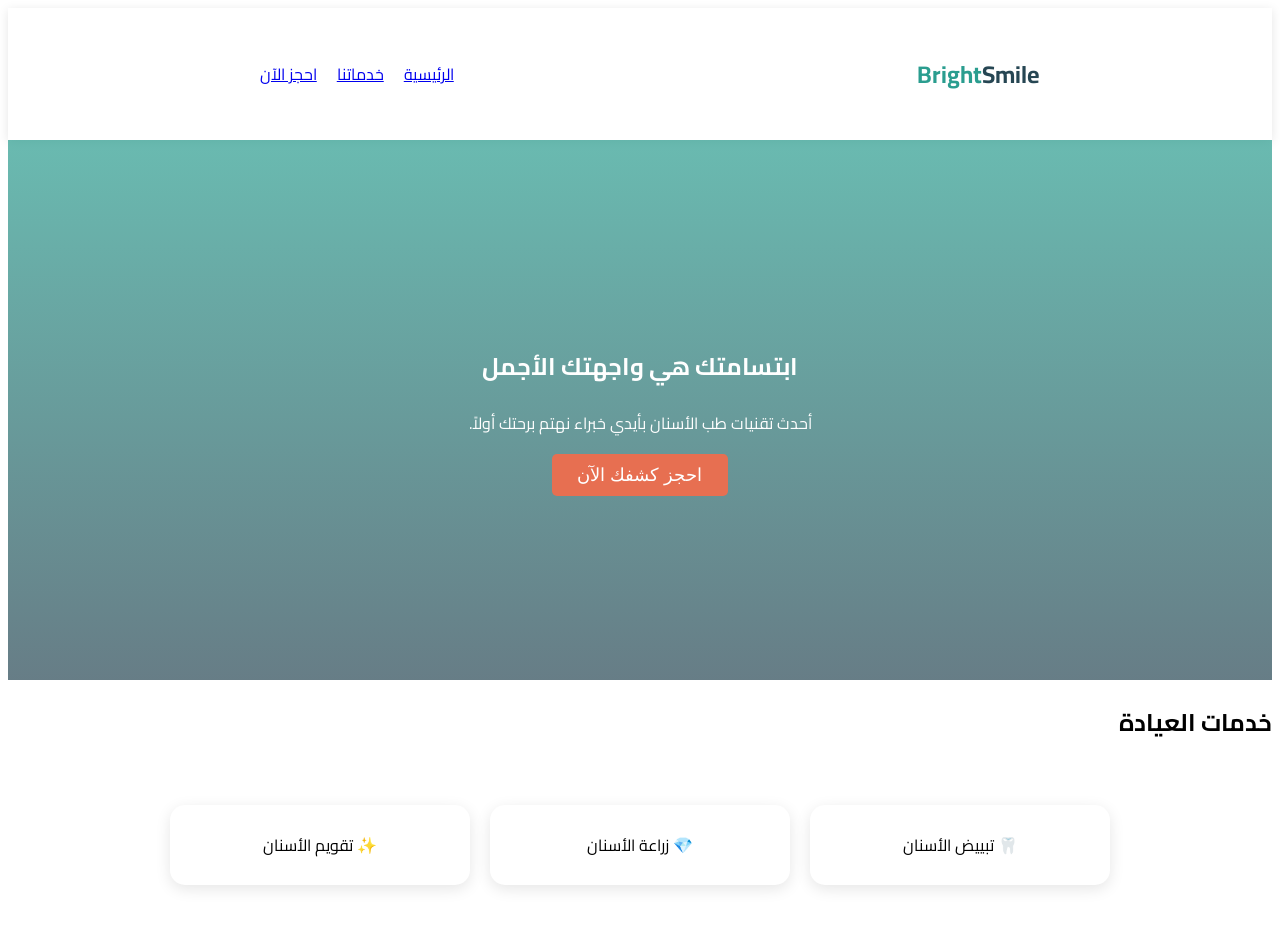
==== index.html @ 692af638 "Add files via upload" ====
<!DOCTYPE html>
<html lang="ar" dir="rtl">
<head>
    <link href="https://fonts.googleapis.com/css2?family=Cairo:wght@400;700&display=swap" rel="stylesheet">
    <meta charset="UTF-8">
    <meta name="viewport" content="width=device-width, initial-scale=1.0">
    <title>عيادة الابتسامة المشرقة - دكتور أسنان</title>
    <link rel="stylesheet" href="style.css">

</head>
<body>
    <header>
        <nav>
            <div class="logo">Bright<span>Smile</span></div>
            <ul>
                <li><a href="#home">الرئيسية</a></li>
                <li><a href="#services">خدماتنا</a></li>
                <li><a href="#contact">احجز الآن</a></li>
            </ul>
        </nav>
    </header>

    <section id="hero">
        <div class="hero-content">
            <h1>ابتسامتك هي واجهتك الأجمل</h1>
            <p>أحدث تقنيات طب الأسنان بأيدي خبراء نهتم برحتك أولاً.</p>
            <button class="btn">احجز كشفك الآن</button>
        </div>
    </section>

    <section id="services">
        <h2>خدمات العيادة</h2>
        <div class="grid">
            <div class="card">🦷 تبييض الأسنان</div>
            <div class="card">💎 زراعة الأسنان</div>
            <div class="card">✨ تقويم الأسنان</div>
        </div>
    </section>
    <div id="bookingModal" class="modal">
    <div class="modal-content">
        <span class="close-btn">&times;</span>
        <h2>احجز موعدك الآن</h2>
        <form id="bookingForm">
            <input type="text" placeholder="اسمك بالكامل" required>
            <input type="tel" placeholder="رقم الموبايل" required>
            <select>
                <option value="">اختر الخدمة</option>
                <option value="cleaning">تنظيف وتبييض</option>
                <option value="implants">زراعة أسنان</option>
                <option value="ortho">تقويم</option>
            </select>
            <button type="submit" class="btn">إرسال الطلب</button>
        </form>
    </div>
</div>

<script src="script.js"></script>
</body>
</html>
---- style.css ----
body {
    font-family: 'Cairo', sans-serif;
}

header {
    background: #fff;
    padding: 20px;
    box-shadow: 0 2px 10px rgba(0,0,0,0.1);
}
nav {
    display: flex;
    justify-content: space-around; /* بيوزع العناصر بمسافات متساوية */
    align-items: center;
    padding: 15px 0;
}

.logo { font-size: 24px; font-weight: bold; color: #2a9d8f; }
.logo span { color: #264653; }

nav ul { list-style: none; display: flex; }
nav ul li { margin-left: 20px; }

#hero {
    height: 60vh;
    background: linear-gradient(rgba(42, 157, 143, 0.7), rgba(38, 70, 83, 0.7)), 
                url('https://images.unsplash.com/photo-1629909613654-28e377c37b09?ixlib=rb-1.2.1&auto=format&fit=crop&w=1350&q=80');
    background-size: cover;
    display: flex;
    align-items: center;
    justify-content: center;
    color: white;
    text-align: center;
}

.btn {
    padding: 10px 25px;
    background: #e76f51;
    color: white;
    border: none;
    border-radius: 5px;
    cursor: pointer;
    font-size: 18px;
}

/* تصميم النافذة المنبثقة */
.modal {
    display: none; 
    position: fixed; 
    z-index: 1000; 
    left: 0; top: 0;
    width: 100%; height: 100%;
    background-color: rgba(0,0,0,0.5);
}

.modal-content {
    background-color: #fff;
    margin: 10% auto;
    padding: 30px;
    border-radius: 15px;
    width: 400px;
    text-align: center;
    position: relative;
    direction: rtl;
}

.close-btn {
    position: absolute;
    top: 10px; left: 20px;
    font-size: 28px;
    cursor: pointer;
}

#bookingForm input, #bookingForm select {
    width: 100%;
    padding: 12px;
    margin: 10px 0;
    border: 1px solid #ddd;
    border-radius: 5px;
    box-sizing: border-box; /* عشان الـ padding ميخربش العرض */
}

.grid {
    display: flex;
    justify-content: center;
    gap: 20px;
    padding: 40px;
    flex-wrap: wrap; /* عشان لو الشاشة صغرت ينزلوا تحت بعض */
}

.card {
    background: white;
    padding: 25px;
    border-radius: 15px;
    box-shadow: 0 4px 15px rgba(0,0,0,0.1);
    width: 250px;
    text-align: center;
    transition: 0.3s; /* عشان حركة الـ Hover */
}

.card:hover {
    transform: translateY(-10px); /* حركة طلوع لفوق لما تلمسها بالماوس */
    border-bottom: 4px solid #2a9d8f;
}
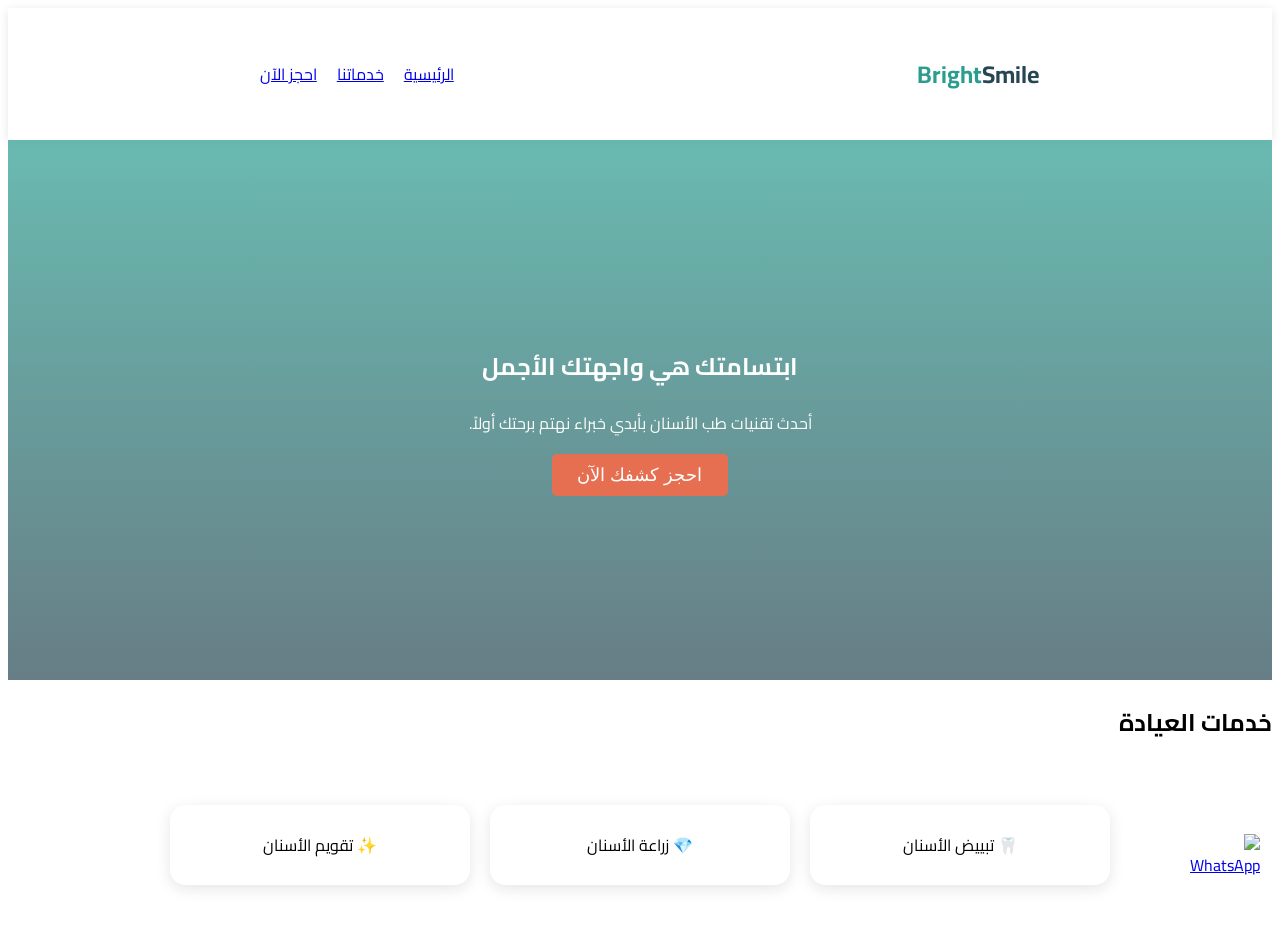
==== commit 0e0c8df1: "Add files via upload" ====
--- a/index.html
+++ b/index.html
@@ -55,5 +55,8 @@
 </div>
 
 <script src="script.js"></script>
+<a href="https://wa.me/201234567890" class="whatsapp-btn" target="_blank">
+    <img src="https://upload.wikimedia.org/wikipedia/commons/6/6b/WhatsApp.svg" alt="WhatsApp">
+</a>
 </body>
 </html>
--- a/style.css
+++ b/style.css
@@ -100,4 +100,62 @@
 .card:hover {
     transform: translateY(-10px); /* حركة طلوع لفوق لما تلمسها بالماوس */
     border-bottom: 4px solid #2a9d8f;
-}+}
+
+/* تنسيقات خاصة للموبايل فقط */
+@media (max-width: 768px) {
+    nav {
+    flex-direction: column; 
+    padding: 10px;
+}
+nav ul {
+    flex-direction: row; /* يخليهم جنب بعض في سطر واحد */
+    flex-wrap: wrap; 
+    justify-content: center;
+    gap: 15px; /* مسافة بين اللينكات */
+    margin-top: 10px;
+}
+    nav {
+        flex-direction: column; /* اللوجو والروابط يبقوا فوق بعض */
+        gap: 10px;
+    }
+
+    nav ul {
+        padding: 0;
+        justify-content: center;
+    }
+
+    #hero h1 {
+    font-size: 1.8rem; /* تصغير الخط للموبايل */
+    margin-bottom: 10px;
+    line-height: 1.4;
+}
+#hero p {
+    font-size: 1rem;
+    padding: 0 20px;
+}
+
+    .modal-content {
+        width: 90%; /* الفورم تاخد 90% من عرض الموبايل بدل ما تطلع بره */
+        margin: 20% auto;
+        padding: 20px;
+    }
+
+    .grid {
+        flex-direction: column; /* الكروت تبقى تحت بعض مش جنب بعض */
+        align-items: center;
+    }
+
+    .card {
+        width: 80%; /* الكارت يبقى عريض ومناسب للموبايل */
+    }
+}
+
+.whatsapp-btn {
+    position: fixed;
+    bottom: 20px;
+    right: 20px;
+    width: 60px;
+    z-index: 1000;
+}
+
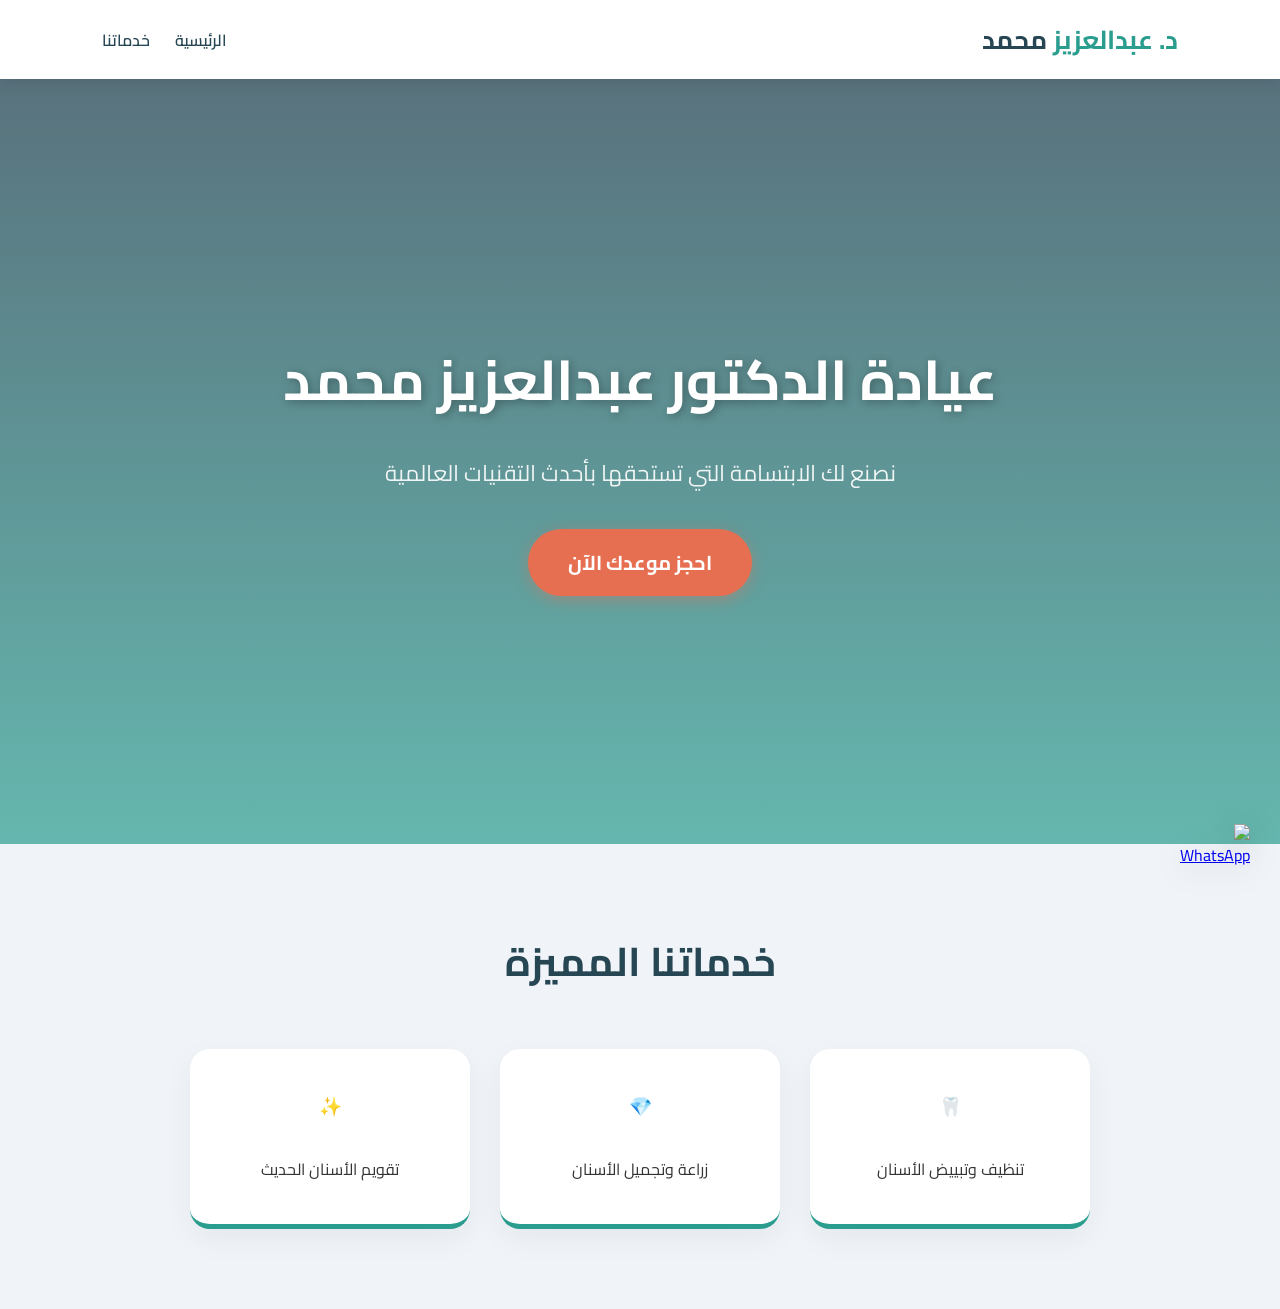
==== commit 277221a0: "Add files via upload" ====
--- a/index.html
+++ b/index.html
@@ -1,62 +1,72 @@
 <!DOCTYPE html>
 <html lang="ar" dir="rtl">
 <head>
-    <link href="https://fonts.googleapis.com/css2?family=Cairo:wght@400;700&display=swap" rel="stylesheet">
     <meta charset="UTF-8">
     <meta name="viewport" content="width=device-width, initial-scale=1.0">
-    <title>عيادة الابتسامة المشرقة - دكتور أسنان</title>
+    <title>دكتور عبدالعزيز محمد - لطب الأسنان</title>
     <link rel="stylesheet" href="style.css">
-
+    <link href="https://fonts.googleapis.com/css2?family=Cairo:wght@400;700&display=swap" rel="stylesheet">
+    <script src="https://www.gstatic.com/firebasejs/9.17.1/firebase-app-compat.js"></script>
+    <script src="https://www.gstatic.com/firebasejs/9.17.1/firebase-database-compat.js"></script>
 </head>
 <body>
+
     <header>
+        <div class="logo">د. عبدالعزيز<span> محمد</span></div>
         <nav>
-            <div class="logo">Bright<span>Smile</span></div>
             <ul>
-                <li><a href="#home">الرئيسية</a></li>
+                <li><a href="#hero">الرئيسية</a></li>
                 <li><a href="#services">خدماتنا</a></li>
-                <li><a href="#contact">احجز الآن</a></li>
             </ul>
         </nav>
     </header>
 
     <section id="hero">
         <div class="hero-content">
-            <h1>ابتسامتك هي واجهتك الأجمل</h1>
-            <p>أحدث تقنيات طب الأسنان بأيدي خبراء نهتم برحتك أولاً.</p>
-            <button class="btn">احجز كشفك الآن</button>
+            <h1>عيادة الدكتور عبدالعزيز محمد</h1>
+            <p>نصنع لك الابتسامة التي تستحقها بأحدث التقنيات العالمية</p>
+            <button class="btn" onclick="openModal()">احجز موعدك الآن</button>
         </div>
     </section>
 
     <section id="services">
-        <h2>خدمات العيادة</h2>
+        <h2>خدماتنا المميزة</h2>
         <div class="grid">
-            <div class="card">🦷 تبييض الأسنان</div>
-            <div class="card">💎 زراعة الأسنان</div>
-            <div class="card">✨ تقويم الأسنان</div>
+            <div class="card"><h3>🦷</h3><br>تنظيف وتبييض الأسنان</div>
+            <div class="card"><h3>💎</h3><br>زراعة وتجميل الأسنان</div>
+            <div class="card"><h3>✨</h3><br>تقويم الأسنان الحديث</div>
         </div>
     </section>
+
     <div id="bookingModal" class="modal">
-    <div class="modal-content">
-        <span class="close-btn">&times;</span>
-        <h2>احجز موعدك الآن</h2>
-        <form id="bookingForm">
-            <input type="text" placeholder="اسمك بالكامل" required>
-            <input type="tel" placeholder="رقم الموبايل" required>
-            <select>
-                <option value="">اختر الخدمة</option>
-                <option value="cleaning">تنظيف وتبييض</option>
-                <option value="implants">زراعة أسنان</option>
-                <option value="ortho">تقويم</option>
-            </select>
-            <button type="submit" class="btn">إرسال الطلب</button>
-        </form>
+        <div class="modal-content">
+            <span class="close-btn" onclick="closeModal()">&times;</span>
+            <h2 style="color:#264653; margin-bottom:10px;">طلب حجز موعد</h2>
+            <form id="bookingForm">
+                <input type="text" id="patientName" placeholder="اسم المريض بالكامل" required>
+                <input type="tel" id="patientPhone" placeholder="رقم الموبايل" required>
+                <select id="service" required>
+                    <option value="">اختر الخدمة المطلوبة</option>
+                    <option value="تبييض">تنظيف وتبييض</option>
+                    <option value="زراعة">زراعة أسنان</option>
+                    <option value="تقويم">تقويم أسنان</option>
+                </select>
+                <button type="submit" class="btn" style="width:100%; margin-top:15px;">تأكيد الإرسال</button>
+            </form>
+        </div>
     </div>
-</div>
 
-<script src="script.js"></script>
-<a href="https://wa.me/201234567890" class="whatsapp-btn" target="_blank">
-    <img src="https://upload.wikimedia.org/wikipedia/commons/6/6b/WhatsApp.svg" alt="WhatsApp">
-</a>
+    <a href="https://wa.me/201064829455" class="whatsapp-btn" target="_blank">
+        <img src="https://upload.wikimedia.org/wikipedia/commons/6/6b/WhatsApp.svg" alt="WhatsApp" style="width:100%;">
+    </a>
+<div id="successMessage" class="success-popup">
+        <div class="popup-content">
+            <div class="icon-circle">✅</div>
+            <h2> تم استلام طلبك بنجاح </h2>
+            <p>شكراً لثقتك بنا. تم تسجيل بياناتك وسيقوم فريق العيادة بالتواصل معك في أقرب وقت لتأكيد الموعد.</p>
+            <button onclick="closeSuccess()" class="btn-confirm">شكراً</button>
+        </div>
+    </div>
+    <script src="script.js"></script>
 </body>
 </html>
--- a/style.css
+++ b/style.css
@@ -1,161 +1,245 @@
+/* الإعدادات الأساسية */
+* {
+    margin: 0;
+    padding: 0;
+    box-sizing: border-box;
+    font-family: 'Cairo', sans-serif;
+}
+
 body {
-    font-family: 'Cairo', sans-serif;
-}
-
+    background-color: #f0f4f8;
+    direction: rtl;
+    color: #333;
+}
+
+/* الهيدر */
 header {
-    background: #fff;
-    padding: 20px;
-    box-shadow: 0 2px 10px rgba(0,0,0,0.1);
-}
-nav {
-    display: flex;
-    justify-content: space-around; /* بيوزع العناصر بمسافات متساوية */
+    background: #ffffff;
+    padding: 15px 8%;
+    display: flex;
+    justify-content: space-between;
     align-items: center;
-    padding: 15px 0;
-}
-
-.logo { font-size: 24px; font-weight: bold; color: #2a9d8f; }
-.logo span { color: #264653; }
-
-nav ul { list-style: none; display: flex; }
-nav ul li { margin-left: 20px; }
-
+    box-shadow: 0 4px 12px rgba(0,0,0,0.08);
+    position: sticky;
+    top: 0;
+    z-index: 1000;
+}
+
+.logo {
+    font-size: 26px;
+    font-weight: 700;
+    color: #2a9d8f;
+}
+
+.logo span {
+    color: #264653;
+}
+
+nav ul {
+    display: flex;
+    list-style: none;
+}
+
+nav ul li {
+    margin-right: 25px;
+}
+
+nav ul li a {
+    text-decoration: none;
+    color: #264653;
+    font-weight: 600;
+    transition: 0.3s;
+}
+
+nav ul li a:hover {
+    color: #e76f51;
+}
+
+/* قسم الواجهة الرئيسي - Hero */
 #hero {
-    height: 60vh;
-    background: linear-gradient(rgba(42, 157, 143, 0.7), rgba(38, 70, 83, 0.7)), 
-                url('https://images.unsplash.com/photo-1629909613654-28e377c37b09?ixlib=rb-1.2.1&auto=format&fit=crop&w=1350&q=80');
-    background-size: cover;
+    height: 85vh;
+    background: linear-gradient(rgba(38, 70, 83, 0.75), rgba(42, 157, 143, 0.7)), 
+                url('https://images.unsplash.com/photo-1588776814546-1ffcf47267a5?q=80&w=2070&auto=format&fit=crop') no-repeat center center/cover;
     display: flex;
     align-items: center;
     justify-content: center;
+    text-align: center;
+    color: #fff;
+    padding: 0 20px;
+}
+
+.hero-content h1 {
+    font-size: 3.5rem;
+    margin-bottom: 20px;
+    text-shadow: 2px 2px 10px rgba(0,0,0,0.3);
+}
+
+.hero-content p {
+    font-size: 1.4rem;
+    margin-bottom: 35px;
+    opacity: 0.9;
+}
+
+/* الزراير */
+.btn {
+    background: #e76f51;
+    color: #fff;
+    padding: 15px 40px;
+    border: none;
+    border-radius: 50px;
+    cursor: pointer;
+    font-size: 20px;
+    font-weight: 700;
+    transition: 0.4s;
+    box-shadow: 0 4px 15px rgba(231, 111, 81, 0.4);
+}
+
+.btn:hover {
+    background: #f4a261;
+    transform: scale(1.05);
+    box-shadow: 0 6px 20px rgba(231, 111, 81, 0.6);
+}
+
+/* الخدمات */
+#services {
+    padding: 80px 10%;
+    text-align: center;
+}
+
+#services h2 {
+    font-size: 2.5rem;
+    color: #264653;
+    margin-bottom: 50px;
+    position: relative;
+}
+
+.grid {
+    display: flex;
+    justify-content: center;
+    gap: 30px;
+    flex-wrap: wrap;
+}
+
+.card {
+    background: #fff;
+    padding: 40px 20px;
+    border-radius: 20px;
+    width: 280px;
+    box-shadow: 0 10px 30px rgba(0,0,0,0.05);
+    transition: 0.3s;
+    border-bottom: 5px solid #2a9d8f;
+}
+
+.card:hover {
+    transform: translateY(-15px);
+    border-bottom: 5px solid #e76f51;
+}
+
+/* المودال - نافذة الحجز */
+.modal {
+    display: none;
+    position: fixed;
+    z-index: 2000;
+    left: 0;
+    top: 0;
+    width: 100%;
+    height: 100%;
+    background: rgba(0,0,0,0.7);
+    backdrop-filter: blur(8px);
+}
+
+.modal-content {
+    background: #fff;
+    margin: 8% auto;
+    padding: 40px;
+    border-radius: 25px;
+    width: 90%;
+    max-width: 450px;
+    text-align: center;
+    position: relative;
+}
+
+.close-btn {
+    position: absolute;
+    left: 20px;
+    top: 15px;
+    font-size: 30px;
+    cursor: pointer;
+    color: #999;
+}
+
+#bookingForm input, #bookingForm select {
+    width: 100%;
+    padding: 15px;
+    margin: 12px 0;
+    border: 2px solid #eee;
+    border-radius: 12px;
+    font-size: 16px;
+    outline: none;
+}
+
+#bookingForm input:focus {
+    border-color: #2a9d8f;
+}
+
+/* زرار الواتساب */
+.whatsapp-btn {
+    position: fixed;
+    bottom: 30px;
+    right: 30px;
+    width: 65px;
+    z-index: 1000;
+    filter: drop-shadow(0 5px 15px rgba(0,0,0,0.2));
+    transition: 0.3s;
+}
+
+.whatsapp-btn:hover { transform: rotate(15deg) scale(1.1); }
+
+/* تنسيق بوب-أب النجاح */
+.success-popup {
+    display: none; /* مخفية في البداية */
+    position: fixed;
+    top: 0; left: 0; 
+    width: 100%; height: 100%;
+    background: rgba(0,0,0,0.8); /* خلفية سوداء شفافة */
+    backdrop-filter: blur(8px); /* تأثير ضبابي للخلفية */
+    z-index: 3000;
+    align-items: center; 
+    justify-content: center;
+}
+
+.popup-content {
+    background: #fff;
+    padding: 40px;
+    border-radius: 30px;
+    text-align: center;
+    max-width: 400px;
+    box-shadow: 0 20px 50px rgba(0,0,0,0.3);
+}
+
+.icon-circle {
+    font-size: 50px;
+    background: #2a9d8f;
+    width: 80px; height: 80px;
+    line-height: 80px;
+    border-radius: 50%;
+    margin: 0 auto 20px;
     color: white;
-    text-align: center;
-}
-
-.btn {
-    padding: 10px 25px;
-    background: #e76f51;
+}
+
+.btn-confirm {
+    background: #2a9d8f;
     color: white;
     border: none;
-    border-radius: 5px;
+    padding: 12px 40px;
+    border-radius: 12px;
+    margin-top: 20px;
     cursor: pointer;
+    font-weight: bold;
     font-size: 18px;
-}
-
-/* تصميم النافذة المنبثقة */
-.modal {
-    display: none; 
-    position: fixed; 
-    z-index: 1000; 
-    left: 0; top: 0;
-    width: 100%; height: 100%;
-    background-color: rgba(0,0,0,0.5);
-}
-
-.modal-content {
-    background-color: #fff;
-    margin: 10% auto;
-    padding: 30px;
-    border-radius: 15px;
-    width: 400px;
-    text-align: center;
-    position: relative;
-    direction: rtl;
-}
-
-.close-btn {
-    position: absolute;
-    top: 10px; left: 20px;
-    font-size: 28px;
-    cursor: pointer;
-}
-
-#bookingForm input, #bookingForm select {
-    width: 100%;
-    padding: 12px;
-    margin: 10px 0;
-    border: 1px solid #ddd;
-    border-radius: 5px;
-    box-sizing: border-box; /* عشان الـ padding ميخربش العرض */
-}
-
-.grid {
-    display: flex;
-    justify-content: center;
-    gap: 20px;
-    padding: 40px;
-    flex-wrap: wrap; /* عشان لو الشاشة صغرت ينزلوا تحت بعض */
-}
-
-.card {
-    background: white;
-    padding: 25px;
-    border-radius: 15px;
-    box-shadow: 0 4px 15px rgba(0,0,0,0.1);
-    width: 250px;
-    text-align: center;
-    transition: 0.3s; /* عشان حركة الـ Hover */
-}
-
-.card:hover {
-    transform: translateY(-10px); /* حركة طلوع لفوق لما تلمسها بالماوس */
-    border-bottom: 4px solid #2a9d8f;
-}
-
-/* تنسيقات خاصة للموبايل فقط */
-@media (max-width: 768px) {
-    nav {
-    flex-direction: column; 
-    padding: 10px;
-}
-nav ul {
-    flex-direction: row; /* يخليهم جنب بعض في سطر واحد */
-    flex-wrap: wrap; 
-    justify-content: center;
-    gap: 15px; /* مسافة بين اللينكات */
-    margin-top: 10px;
-}
-    nav {
-        flex-direction: column; /* اللوجو والروابط يبقوا فوق بعض */
-        gap: 10px;
-    }
-
-    nav ul {
-        padding: 0;
-        justify-content: center;
-    }
-
-    #hero h1 {
-    font-size: 1.8rem; /* تصغير الخط للموبايل */
-    margin-bottom: 10px;
-    line-height: 1.4;
-}
-#hero p {
-    font-size: 1rem;
-    padding: 0 20px;
-}
-
-    .modal-content {
-        width: 90%; /* الفورم تاخد 90% من عرض الموبايل بدل ما تطلع بره */
-        margin: 20% auto;
-        padding: 20px;
-    }
-
-    .grid {
-        flex-direction: column; /* الكروت تبقى تحت بعض مش جنب بعض */
-        align-items: center;
-    }
-
-    .card {
-        width: 80%; /* الكارت يبقى عريض ومناسب للموبايل */
-    }
-}
-
-.whatsapp-btn {
-    position: fixed;
-    bottom: 20px;
-    right: 20px;
-    width: 60px;
-    z-index: 1000;
-}
-
+    transition: 0.3s;
+}
+
+.btn-confirm:hover {
+    background: #264653;
+}
